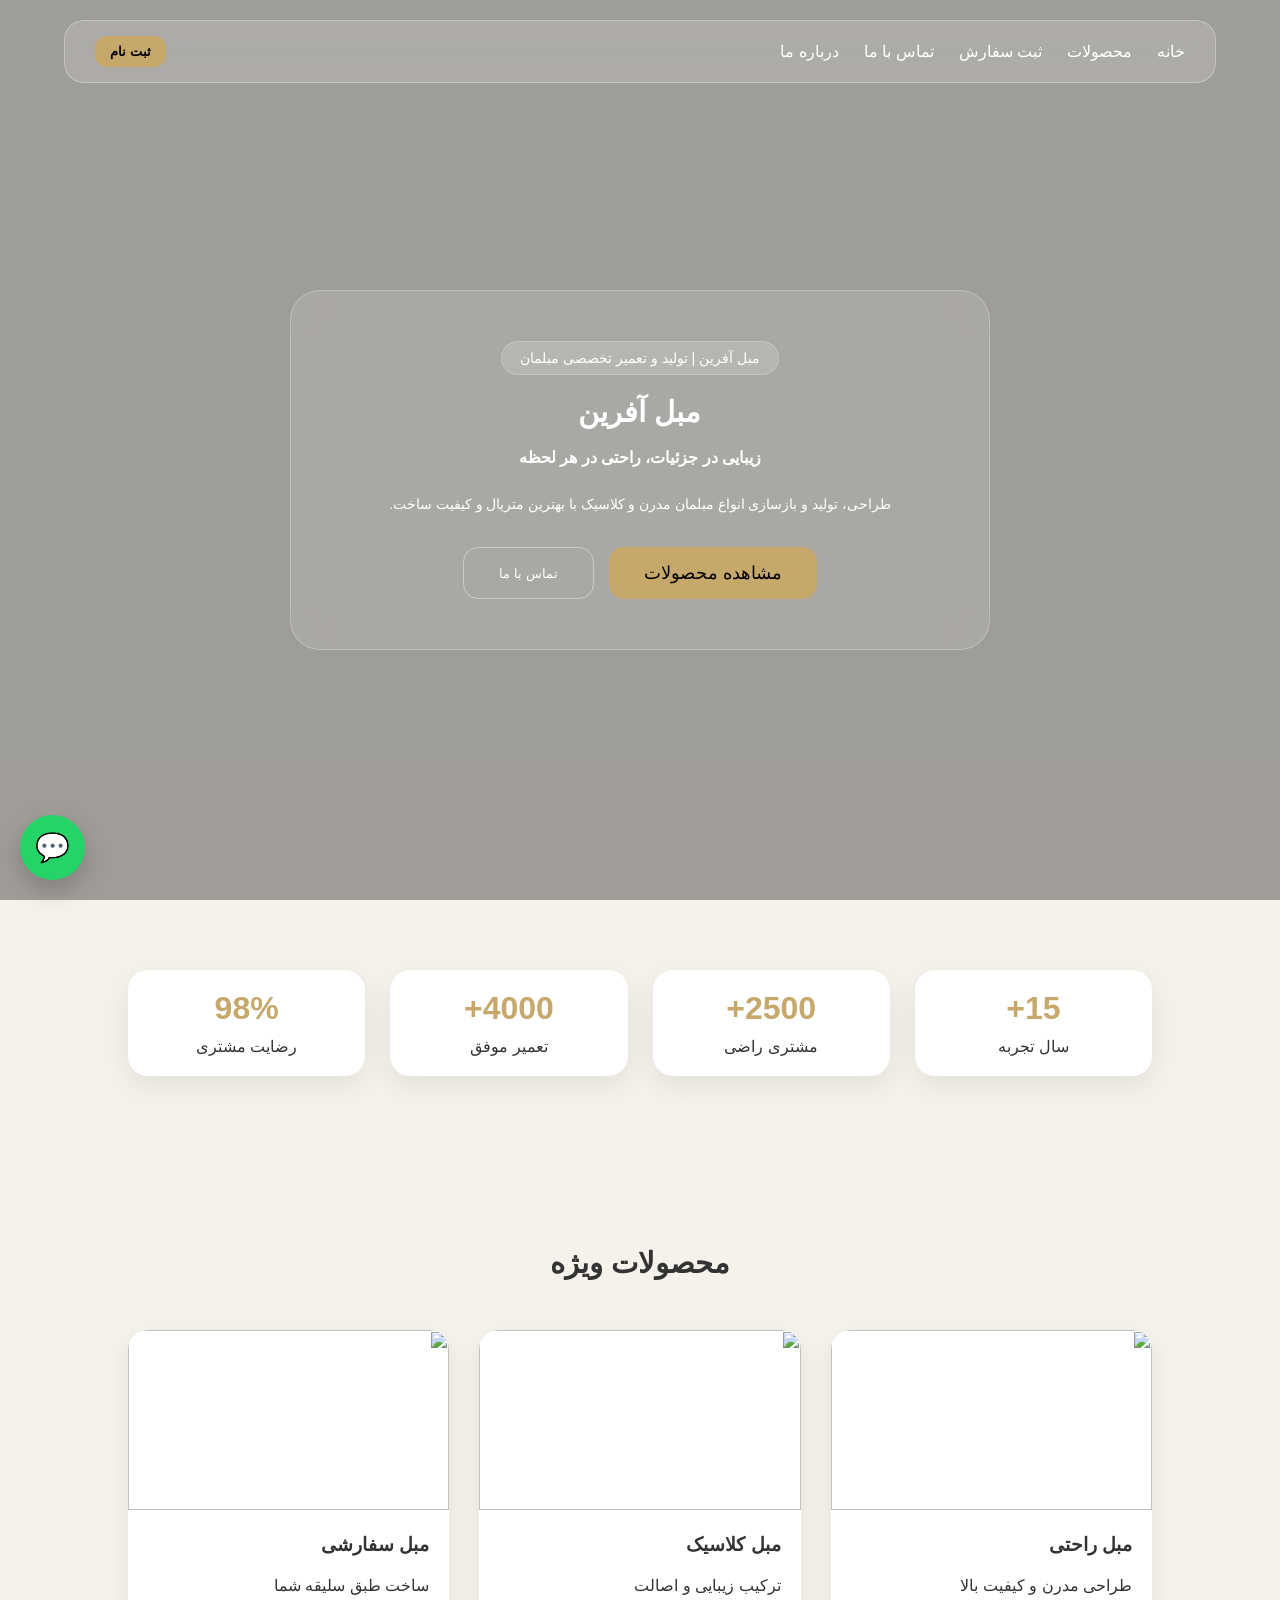
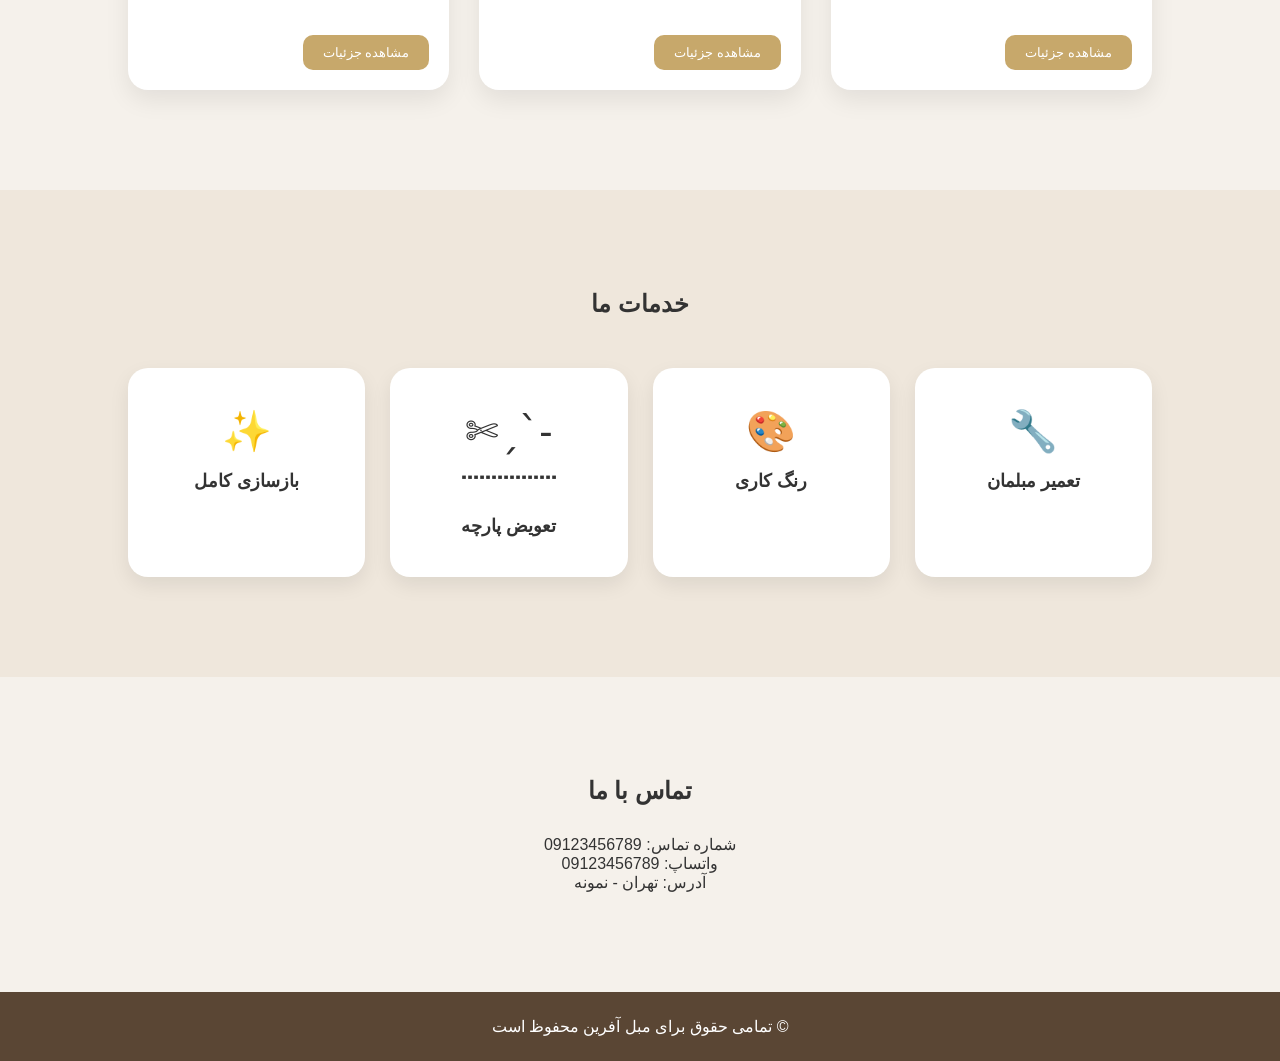
==== index4.html @ c7291bf3 "Add files via upload" ====
﻿<!DOCTYPE html>
<html lang="fa" dir="rtl">

<head>
<meta charset="UTF-8">
<meta name="viewport" content="width=device-width, initial-scale=1.0">

<title>مبل آفرین</title>

<link rel="stylesheet" href="style4.css">

<font-family: Tahoma, Arial, sans-serif;>

</head>

<body>

<header>

<nav class="navbar">

<div class="nav-links">
<a href="#">خانه</a>
<a href="#">محصولات</a>
<a href="#">ثبت سفارش</a>
<a href="#">تماس با ما</a>
<a href="#">درباره ما</a>
</div>

<button class="signup-btn">
ثبت نام
</button>

</nav>

</header>

<section class="hero">

<div class="overlay"></div>

<div class="hero-card">

<span class="hero-tag">
مبل آفرین | تولید و تعمیر تخصصی مبلمان
</span>

<h1>مبل آفرین</h1>

<h2>
زیبایی در جزئیات،
راحتی در هر لحظه
</h2>

<p>
طراحی، تولید و بازسازی انواع مبلمان مدرن و کلاسیک
با بهترین متریال و کیفیت ساخت.
</p>

<div class="hero-buttons">

<button class="main-btn">
مشاهده محصولات
</button>

<button class="secondary-btn">
تماس با ما
</button>

</div>

</div>
</section>

<section class="stats">

<div class="stat-box">
<h3>15+</h3>
<p>سال تجربه</p>
</div>

<div class="stat-box">
<h3>2500+</h3>
<p>مشتری راضی</p>
</div>

<div class="stat-box">
<h3>4000+</h3>
<p>تعمیر موفق</p>
</div>

<div class="stat-box">
<h3>98%</h3>
<p>رضایت مشتری</p>
</div>

</section>

</section>

<section class="products">

<h2>محصولات ویژه</h2>

<div class="product-grid">

<div class="card">
<img src="https://images.unsplash.com/photo-1505693416388-ac5ce068fe85?w=800" alt="">
<h3>مبل راحتی</h3>
<p>طراحی مدرن و کیفیت بالا</p>
<button class="card-btn">
مشاهده جزئیات
</button>
</div>

<div class="card">
<img src="https://images.unsplash.com/photo-1493663284031-b7e3aefcae8e?w=800" alt="">
<h3>مبل کلاسیک</h3>
<p>ترکیب زیبایی و اصالت</p>
<button class="card-btn">
مشاهده جزئیات
</button>
</div>

<div class="card">
<img src="https://images.unsplash.com/photo-1484101403633-562f891dc89a?w=800" alt="">
<h3>مبل سفارشی</h3>
<p>ساخت طبق سلیقه شما</p>
<button class="card-btn">
مشاهده جزئیات
</button>
</div>

</div>

</section>

<section class="services">

<h2>خدمات ما</h2>

<div class="service-grid">

<div class="service-card">
🔧
<h3>تعمیر مبلمان</h3>
</div>

<div class="service-card">
🎨
<h3>رنگ کاری</h3>
</div>

<div class="service-card">
 -ˋˏ✄┈┈┈┈
<h3>تعویض پارچه</h3>
</div>

<div class="service-card">
✨
<h3>بازسازی کامل</h3>
</div>

</div>

</section>

<section class="contact">

<h2>تماس با ما</h2>

<p>شماره تماس: 09123456789</p>

<p>واتساپ: 09123456789</p>

<p>آدرس: تهران - نمونه</p>

</section>

<footer>

<p>
© تمامی حقوق برای مبل آفرین محفوظ است
</p>

</footer>

<a class="whatsapp-btn" href="#">
💬
</a>

</body>
</html>
---- style4.css ----
/*
*{
outline:1px solid red;
}
*/
*{
margin:0;
padding:0;
box-sizing:border-box;
font-family:'Vazirmatn',sans-serif;
}

body{
background:#f5f1eb;
color:#333;
overflow-x:hidden;
}

/* ================= NAVBAR ================= */

.navbar{

position:fixed;
top:20px;
left:50%;
transform:translateX(-50%);

width:90%;
max-width:1400px;

display:flex;
justify-content:space-between;
align-items:center;

padding:15px 30px;

background:rgba(255,255,255,0.15);

backdrop-filter:blur(14px);

border:1px solid rgba(255,255,255,0.3);

border-radius:20px;

z-index:1000;
}

.nav-links{
display:flex;
gap:25px;
}

.nav-links a{
text-decoration:none;
color:white;
font-weight:500;
transition:0.3s;
}

.nav-links a:hover{
color:#d8b16a;
}

.signup-btn{

background:#c7a86b;
border:none;
padding:8px 15px;
border-radius:12px;

cursor:pointer;

font-weight:bold;
}

/* ================= HERO ================= */

.hero{
min-height:100vh;
height:100vh;
padding:120px 20px 80px;

background:url("https://images.unsplash.com/photo-1505693416388-ac5ce068fe85?w=1600")
center center/cover no-repeat;

display:flex;
justify-content:center;
align-items:center;

position:relative;
}

.overlay{

position:absolute;
inset:0;

background:rgba(0,0,0,0.35);
}

.hero-card{

position:relative;

width:700px;
max-width:90%;

padding:50px;

text-align:center;

background:rgba(255,255,255,0.12);

backdrop-filter:blur(18px);

border:1px solid rgba(255,255,255,0.25);

border-radius:30px;

color:white;
}

.hero-card h1{

font-size:1.8rem;
margin-bottom:15px;

}

.hero-card h2{

font-size:1rem;
margin-bottom:20px;
line-height:1.8;
}

.hero-card p{

font-size:0.85rem;
line-height:1.8;
margin-bottom:30px;
}

.main-btn{

padding:15px 35px;

border:none;

border-radius:15px;

background:#c7a86b;

font-size:18px;

cursor:pointer;

transition:0.3s;
}

.main-btn:hover{

transform:translateY(-3px);
}

/* ================= PRODUCTS ================= */

.products{

padding:100px 10%;
}

.products h2{

text-align:center;
margin-bottom:50px;
font-size:1.8rem;
}

.product-grid{

display:grid;
grid-template-columns:repeat(auto-fit,minmax(300px,1fr));

gap:30px;
}

.card{

background:white;

border-radius:20px;

overflow:hidden;

box-shadow:0 10px 25px rgba(0,0,0,0.08);

transition:0.3s;
}

.card:hover{

transform:translateY(-10px);
}

.card img{

width:100%;
height:180px;
object-fit:cover;
}

.card h3{

padding:20px;
}

.card p{

padding:0 20px 20px;
}

/* ================= SERVICES ================= */

.services{

padding:100px 10%;
background:#efe7dc;
}

.services h2{

text-align:center;
margin-bottom:50px;
}

.service-grid{

display:grid;
grid-template-columns:repeat(auto-fit,minmax(220px,1fr));

gap:25px;
}

.service-card{

background:white;

padding:40px;

text-align:center;

font-size:40px;

border-radius:20px;

box-shadow:0 8px 20px rgba(0,0,0,0.08);
}

.service-card h3{

font-size:18px;
margin-top:15px;
}

/* ================= CONTACT ================= */

.contact{

padding:100px 10%;
text-align:center;
}

.contact h2{

margin-bottom:30px;
}

/* ================= FOOTER ================= */

footer{

background:#5a4634;
color:white;

text-align:center;

padding:25px;
}

/* ================= MOBILE ================= */

@media(max-width:768px){

.navbar{

flex-direction:column;
gap:15px;
}

.nav-links{

flex-wrap:wrap;
justify-content:center;
}

.hero-card h1{
font-size:2.5rem;
}

.hero-card h2{
font-size:1.4rem;
}
}

.hero-tag{

display:inline-block;

padding:8px 18px;

margin-bottom:20px;

border-radius:50px;

background:rgba(255,255,255,0.15);

border:1px solid rgba(255,255,255,.2);

font-size:.9rem;
}

.hero-buttons{

display:flex;

justify-content:center;

gap:15px;

flex-wrap:wrap;
}

.secondary-btn{

padding:15px 35px;

border-radius:15px;

background:transparent;

color:white;

border:1px solid rgba(255,255,255,.4);

cursor:pointer;

transition:.3s;
}

.secondary-btn:hover{

background:rgba(255,255,255,.15);
}

.stats{

padding:70px 10%;

display:grid;

grid-template-columns:repeat(auto-fit,minmax(220px,1fr));

gap:25px;
}

.stat-box{

background:white;

padding:20px;

border-radius:20px;

text-align:center;

box-shadow:0 10px 30px rgba(0,0,0,.08);
}

.stat-box h3{

font-size:2rem;

color:#c7a86b;

margin-bottom:10px;
}

.whatsapp-btn{

position:fixed;

left:20px;

bottom:20px;

width:65px;
height:65px;

border-radius:50%;

background:#25D366;

display:flex;

align-items:center;

justify-content:center;

font-size:28px;

text-decoration:none;

box-shadow:0 10px 25px rgba(0,0,0,.2);

z-index:999;
}

.card-btn{

margin:20px;

padding:10px 20px;

border:none;

background:#c7a86b;

color:white;

border-radius:10px;

cursor:pointer;
}

@media(max-width:768px){

.hero-card h1{
    font-size:2.2rem;
}

.hero-card h2{
    font-size:1.2rem;
}

.hero-card p{
    font-size:.95rem;
}

}

@media(max-width:768px){

.navbar{

padding:10px;

flex-direction:column;
gap:8px;

}

.nav-links{

width:100%;

justify-content:center;

flex-wrap:wrap;

gap:6px;
}

.nav-links a{

font-size:12px;
}

}

@media(max-width:768px){

.navbar{

padding:10px;

flex-direction:column;
gap:8px;

}

.nav-links{

width:100%;

justify-content:center;

flex-wrap:wrap;

gap:6px;
}

.nav-links a{

font-size:12px;
}

}

@media(max-width:768px){

.hero-card{

padding:25px;

border-radius:20px;

width:95%;
}

}

@media(max-width:480px){

.hero-buttons{

flex-direction:column;
}

.main-btn,
.secondary-btn{
padding:12px 20px;
font-size:14px;
width:100%;
}

}





@media (max-width:768px){

.hero{
    min-height:auto;
    padding-top:140px;
    padding-bottom:60px;
}

.hero-card{
    width:100%;
    max-width:100%;
    padding:15px;
}

.stats{
    grid-template-columns:1fr;
    padding:40px 20px;
}

.stat-box{
    width:100%;
}

.products{
    padding:60px 20px;
}

.product-grid{
    grid-template-columns:1fr;
}

.services{
    padding:60px 20px;
}

.service-grid{
    grid-template-columns:1fr;
}

}
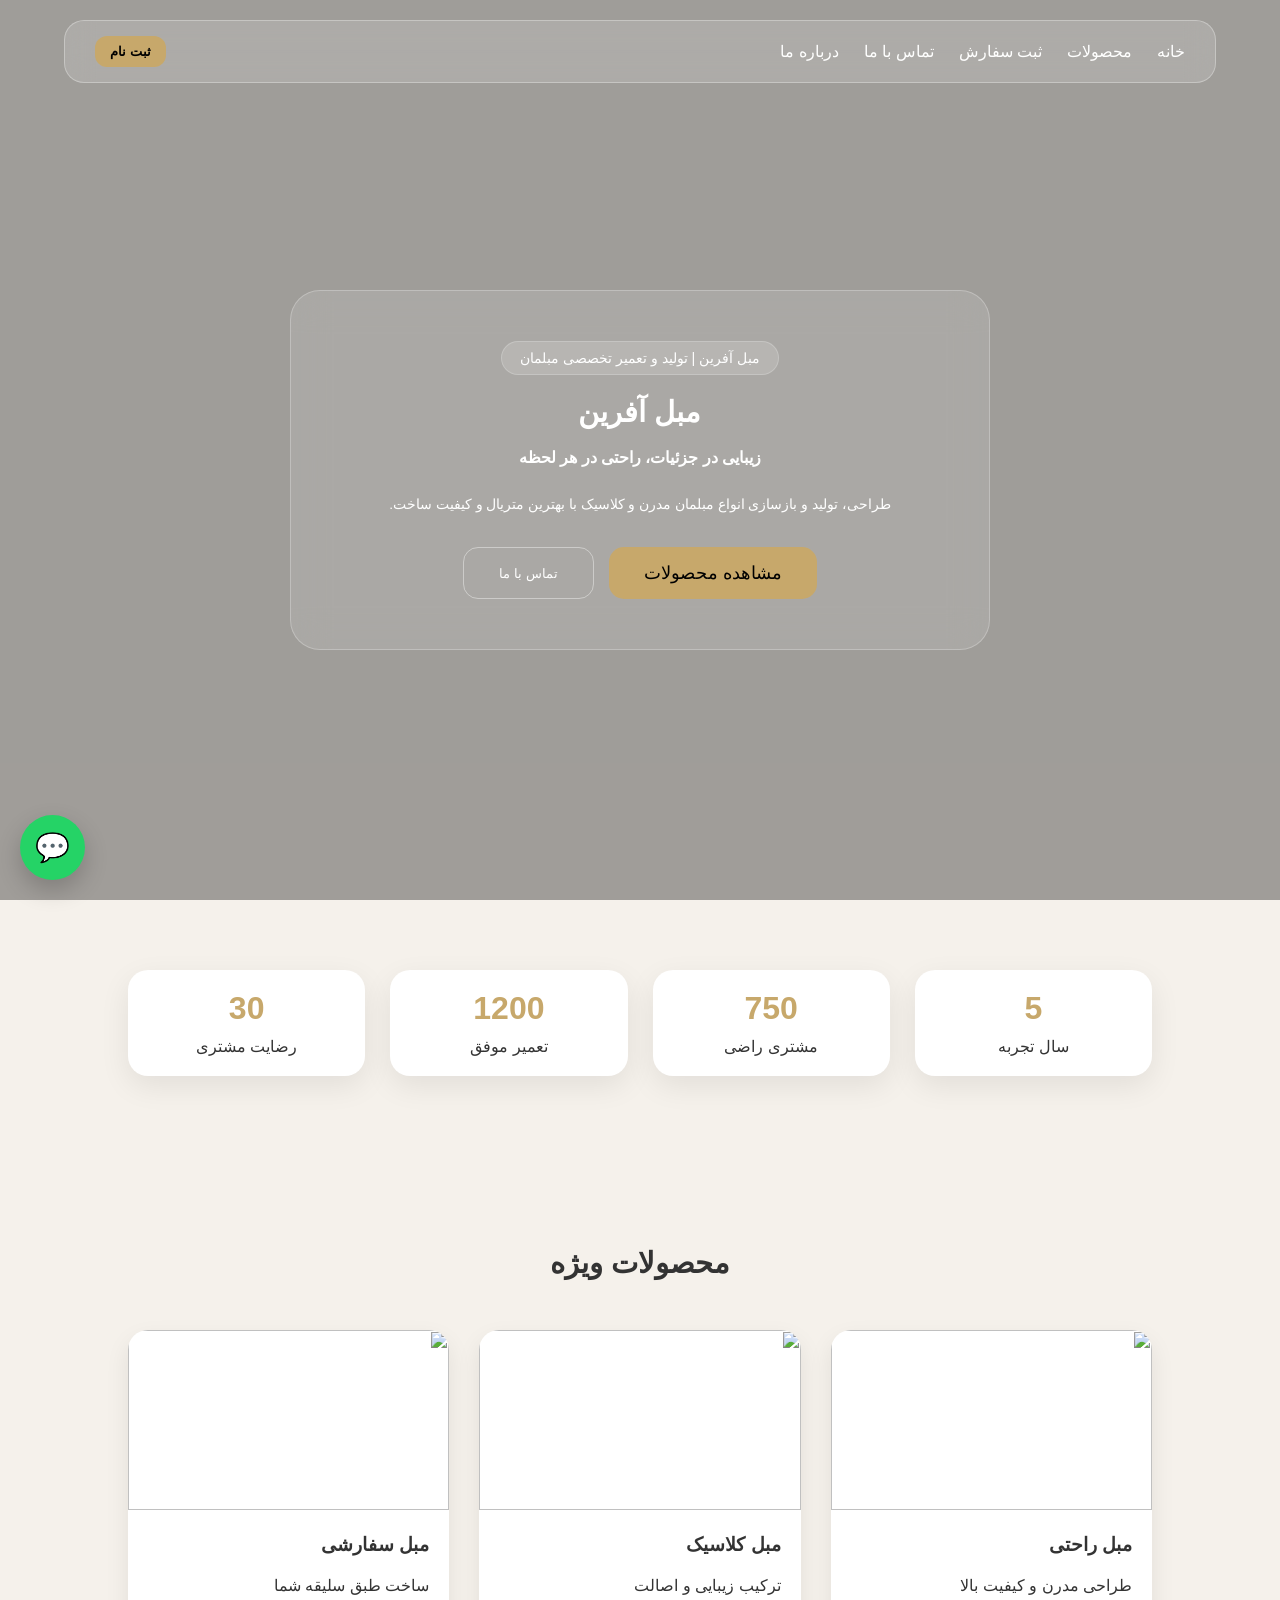
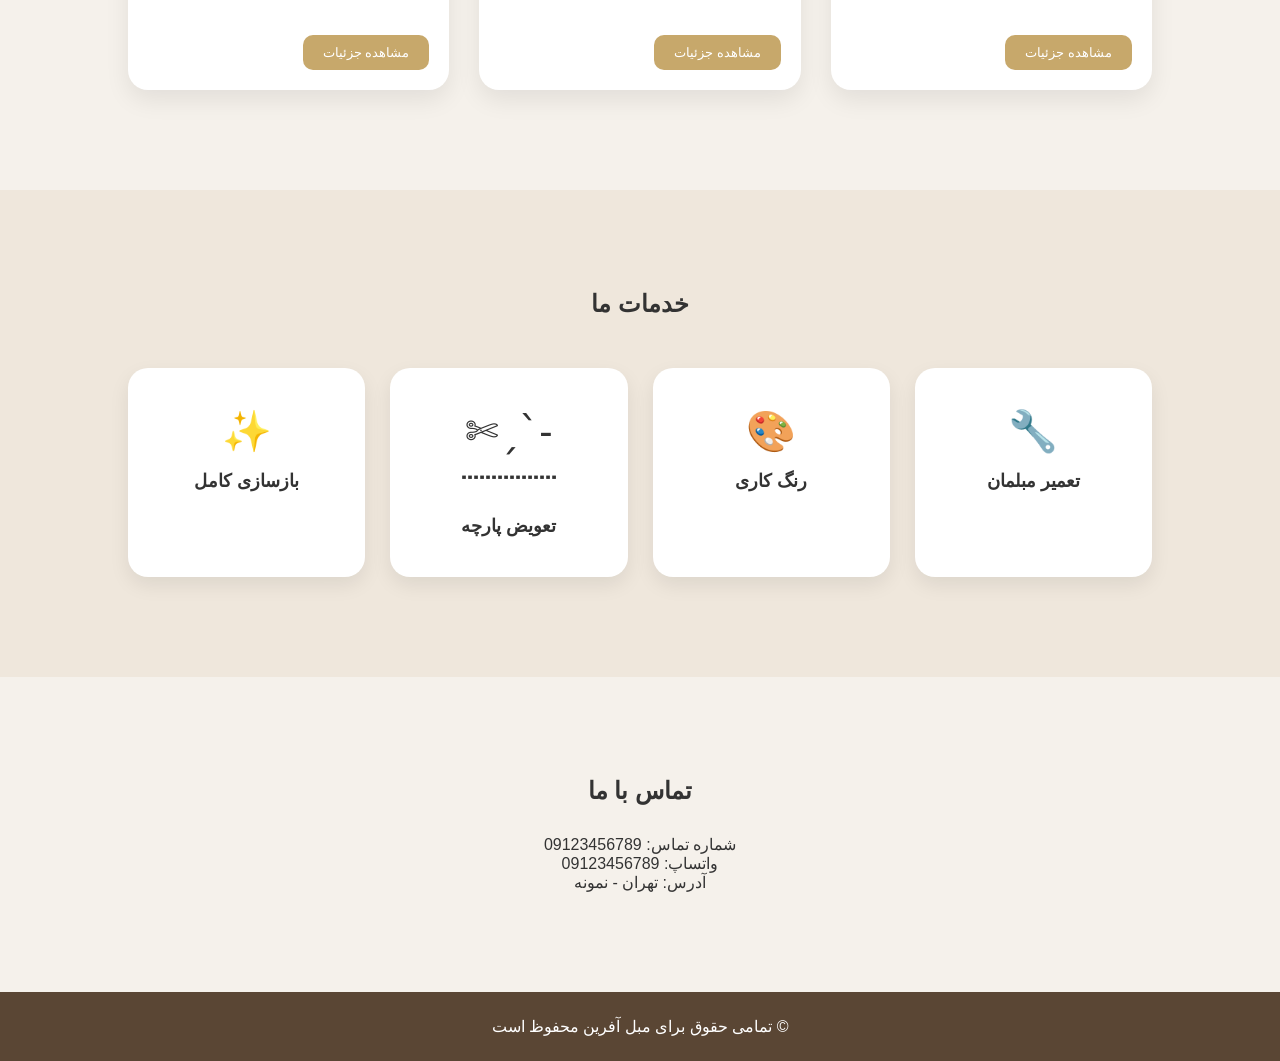
==== commit be8f0586: "Add files via upload" ====
--- a/index4.html
+++ b/index4.html
@@ -75,22 +75,22 @@
 <section class="stats">
 
 <div class="stat-box">
-<h3>15+</h3>
+<h3 class="counter" data-target="15">0</h3>
 <p>سال تجربه</p>
 </div>
 
 <div class="stat-box">
-<h3>2500+</h3>
+<h3 class="counter" data-target="2500">0</h3>
 <p>مشتری راضی</p>
 </div>
 
 <div class="stat-box">
-<h3>4000+</h3>
+<h3 class="counter" data-target="4000">0</h3>
 <p>تعمیر موفق</p>
 </div>
 
 <div class="stat-box">
-<h3>98%</h3>
+<h3 class="counter" data-target="98">0</h3>
 <p>رضایت مشتری</p>
 </div>
 
@@ -188,6 +188,6 @@
 <a class="whatsapp-btn" href="#">
 💬
 </a>
-
+<script src="script.js"></script>
 </body>
 </html>
--- a/style4.css
+++ b/style4.css
@@ -563,14 +563,25 @@
     max-width:100%;
     padding:15px;
 }
-
 .stats{
-    grid-template-columns:1fr;
-    padding:40px 20px;
+
+    display:grid;
+
+    grid-template-columns:repeat(2,1fr);
+
+    gap:12px;
+
+    padding:30px 15px;
 }
 
 .stat-box{
     width:100%;
+    font-size:1.6rem;
+}
+
+.stat-box p{
+
+    font-size:.8rem;
 }
 
 .products{
